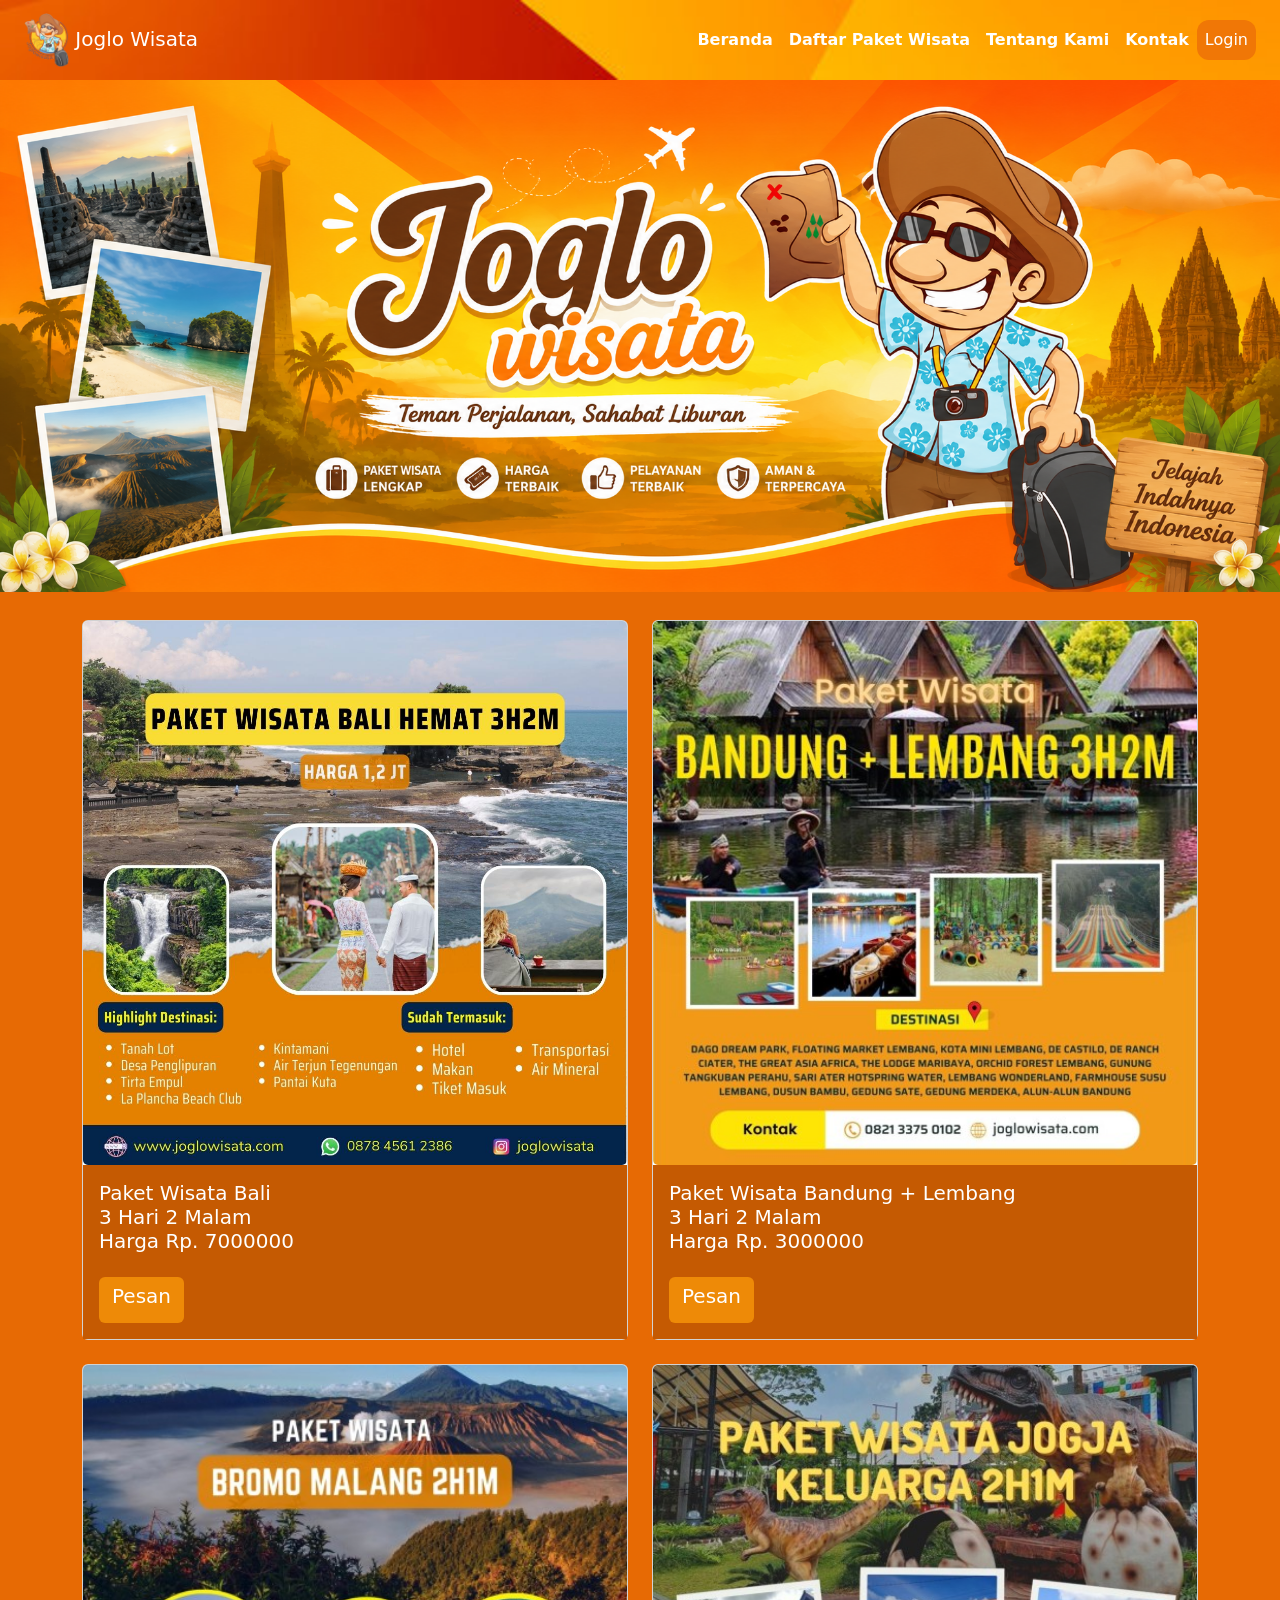
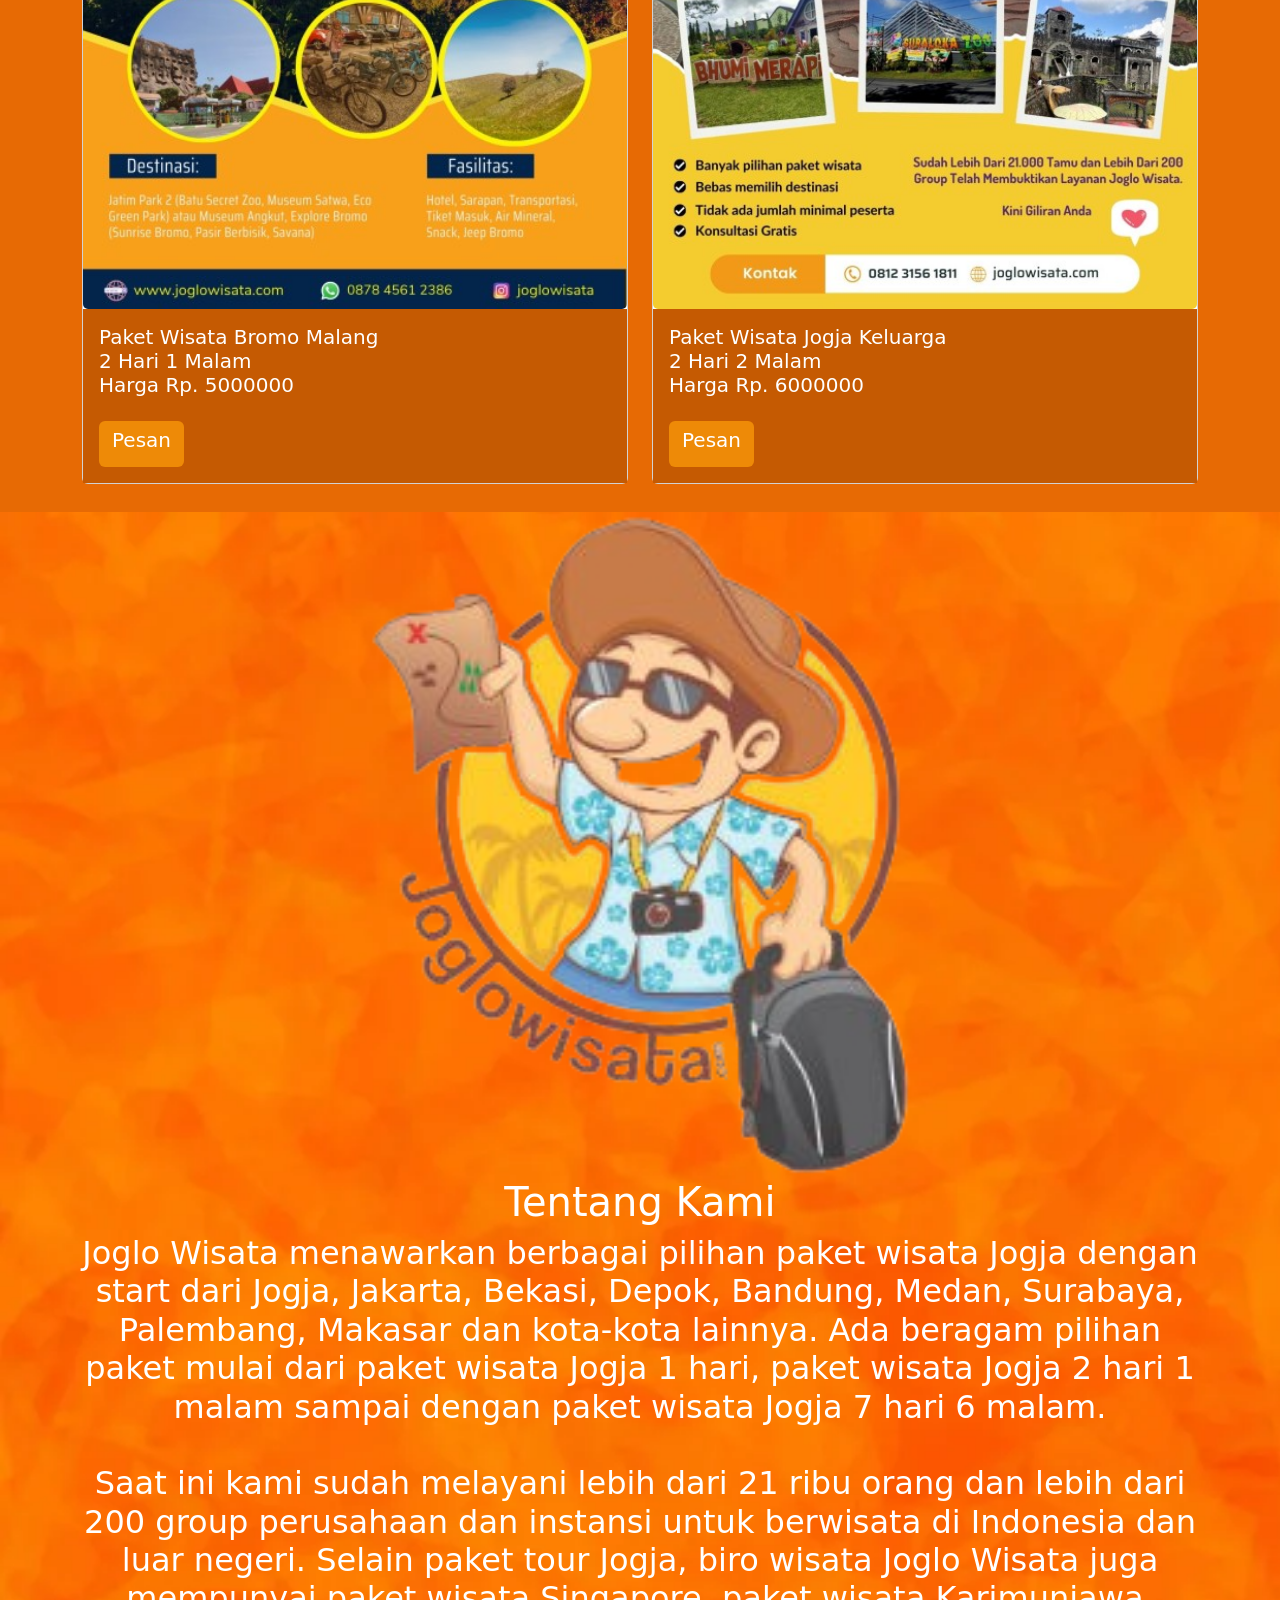
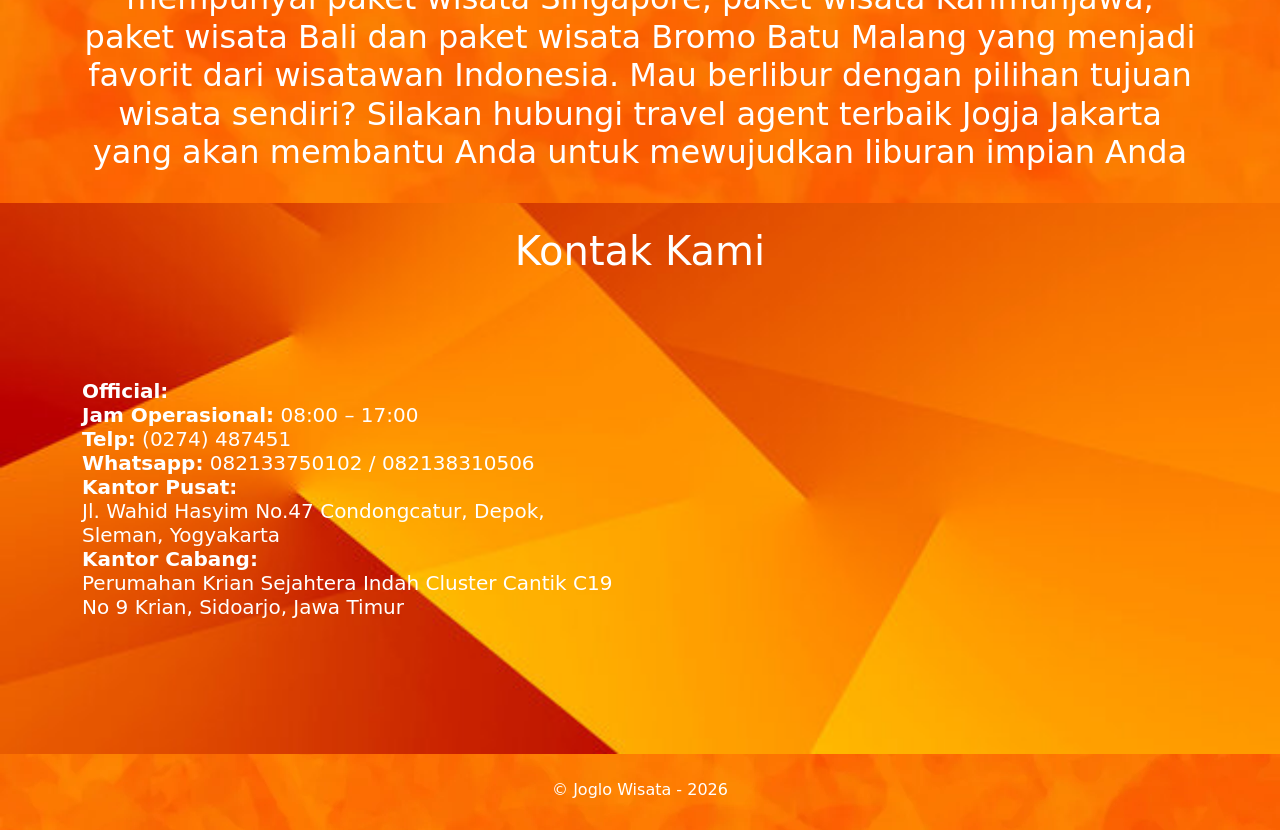
==== index.html @ c3d63bd6 "first commit" ====
<!DOCTYPE html>
<html lang="en">
<head>
    <meta charset="UTF-8">
    <meta name="viewport" content="width=device-width, initial-scale=1.0">
    <title>Joglo Wisata</title>
    <link rel="stylesheet" href="css/bootstrap.min.css">
    <link rel="stylesheet" type="text/css" href="assets/style.css">
</head>
<body>
    <nav class="navbar navbar-expand-lg sticky-top">
        <a class="navbar-brand mx-4" style="color: rgb(255, 255, 255);" href="#beranda">
            <img src="assets/logo.png" width="45px">
            Joglo Wisata
        </a>
        <button class="navbar-toggler mx-4" type="button" data-bs-toggle="collapse" data-bs-target="#navbarNav">
            <span class="navbar-toggler-icon"></span>
        </button>
        <div class="collapse navbar-collapse" id="navbarNav">
            <div class="navbar-nav ms-auto mx-4">
                <a class="nav-link text-white text-center" href="#beranda"><b>Beranda</b></a>
                <a class="nav-link text-white text-center" href="#paket"><b>Daftar Paket Wisata</b></a>
                <a class="nav-link text-white text-center" href="#tentang"><b>Tentang Kami</b></a>
                <a class="nav-link text-white text-center" href="#kontak"><b>Kontak</b></a>
                <a class="nav-link text-white text-center" href="login.html" style="background-color: rgb(240, 119, 6); border-radius: 12px;">Login</a>
            </div>
        </div>
    </nav>
    <section id="beranda">
        <img class="header-img" src="assets/header.png" alt="header">
    </section>
    <section id="paket" style="background-color: rgb(231, 106, 4);">
        <div class="container py-1">
            <div class="row align-items-center mb-4">
                <div class="col-md-6 mt-4">
                    <div class="card">
                        <img class="gambar-paket card-img" src="assets/Paket-Wisata-Bali.jpg" alt="paket bali">
                        <div class="card-body" style="background-color: rgb(197, 90, 2);">
                            <h5 class="card-title text-white mb-4">
                                Paket Wisata Bali <br>
                                3 Hari 2 Malam <br>
                                Harga Rp. 7000000 <br>
                            </h5>
                            <a class="btn" href="login.html" style="background-color: rgb(238, 138, 7);"><h5 class="text-white">Pesan</h5></a>
                        </div>
                    </div>
                </div>
                <div class="col-md-6 mt-4">
                    <div class="card">
                        <img class="gambar-paket card-img" src="assets/Paket-Wisata-Bandung.jpg" alt="paket bandung">
                        <div class="card-body" style="background-color: rgb(197, 90, 2);">
                            <h5 class="card-title text-white mb-4">
                                Paket Wisata Bandung + Lembang <br>
                                3 Hari 2 Malam <br>
                                Harga Rp. 3000000 <br>
                            </h5>
                            <a class="btn" href="login.html" style="background-color: rgb(238, 138, 7);"><h5 class="text-white">Pesan</h5></a>
                        </div>
                    </div>
                </div>
            </div>
            <div class="row align-items-center mb-4">
                <div class="col-md-6">
                    <div class="card">
                        <img class="gambar-paket card-img" src="assets/Paket-Wisata-Bromo.jpg" alt="paket bromo">
                        <div class="card-body" style="background-color: rgb(197, 90, 2);">
                            <h5 class="card-title text-white mb-4">
                                Paket Wisata Bromo Malang <br>
                                2 Hari 1 Malam <br>
                                Harga Rp. 5000000 <br>
                            </h5>
                            <a class="btn" href="login.html" style="background-color: rgb(238, 138, 7);"><h5 class="text-white">Pesan</h5></a>
                        </div>
                    </div>
                </div>
                <div class="col-md-6">
                    <div class="card">
                        <img class="gambar-paket card-img" src="assets/Paket-Wisata-Jogja.jpg" alt="paket jogja">
                        <div class="card-body" style="background-color: rgb(197, 90, 2);">
                            <h5 class="card-title text-white mb-4">
                                Paket Wisata Jogja Keluarga <br>
                                2 Hari 2 Malam <br>
                                Harga Rp. 6000000 <br>
                            </h5>
                            <a class="btn" href="login.html" style="background-color: rgb(238, 138, 7);"><h5 class="text-white">Pesan</h5></a>
                        </div>
                    </div>
                </div>
            </div>
        </div>
    </section>
    <section id="tentang" style="background-image: url(assets/orange-background.webp); background-size: cover;">
        <div class="container">
            <div class="row align-items-center">
                <div class="col-md-6 mx-auto text-center">
                    <img src="assets/logo.png" class="logo" alt="logo">
                </div>
            </div>
            <div class="row pb-4">
                <h1 class="text-white text-center">Tentang Kami</h1>
                <h2 class="text-white" style="text-align: center;">
                    Joglo Wisata menawarkan berbagai pilihan paket wisata Jogja dengan start dari Jogja, Jakarta, Bekasi, Depok, Bandung, Medan, Surabaya, Palembang, Makasar dan kota-kota lainnya. Ada beragam pilihan paket mulai dari paket wisata Jogja 1 hari, paket wisata Jogja 2 hari 1 malam sampai dengan paket wisata Jogja 7 hari 6 malam.<br><br>
                    Saat ini kami sudah melayani lebih dari 21 ribu orang dan lebih dari 200 group perusahaan dan instansi untuk berwisata di Indonesia dan luar negeri.
                    Selain paket tour Jogja, biro wisata Joglo Wisata juga mempunyai paket wisata Singapore, paket wisata Karimunjawa, paket wisata Bali dan paket wisata Bromo Batu Malang yang menjadi favorit dari wisatawan Indonesia.
                    Mau berlibur dengan pilihan tujuan wisata sendiri? Silakan hubungi travel agent terbaik Jogja Jakarta yang akan membantu Anda untuk mewujudkan liburan impian Anda
                </h2>
            </div>
        </div>
    </section>
    <section class="kontak" id="kontak">
        <div class="container">
            <div class="row">
                <h1 class="text-white text-center my-4">Kontak Kami</h1>
            </div>
            <div class="row align-items-center mb-5">
                <div class="col-md-6">
                    <h5 class="text-white">
                        <b>Official:</b> <br>
                        <b>Jam Operasional:</b> 08:00 – 17:00 <br>
                        <b>Telp:</b> (0274) 487451 <br>
                        <b>Whatsapp:</b> 082133750102 / 082138310506 <br>
                        <b>Kantor Pusat:</b> <br>
                        Jl. Wahid Hasyim No.47 Condongcatur, Depok, Sleman, Yogyakarta <br>
                        <b>Kantor Cabang:</b> <br>
                        Perumahan Krian Sejahtera Indah Cluster Cantik C19 No 9 Krian, Sidoarjo, Jawa Timur <br>
                    </h5>
                </div>
                <div class="col-md-6">
                    <div class="maps">
                        <iframe src="https://www.google.com/maps/embed?pb=!1m18!1m12!1m3!1d3953.270070431482!2d110.4038471!3d-7.7611566000000005!2m3!1f0!2f0!3f0!3m2!1i1024!2i768!4f13.1!3m3!1m2!1s0x2e7a599860b512bb%3A0xad5c35813c5fd3d1!2sJoglo%20Wisata!5e0!3m2!1sen!2sid!4v1778480409929!5m2!1sen!2sid" loading="lazy"></iframe>
                    </div>
                </div>
            </div>
        </div>
    </section>
    <footer class="text-white py-4" style="background-image: url(assets/orange-background.webp);">
        <div class="container text-center">
            <p class="mb-1">&copy; Joglo Wisata - 2026</p>
        </div>
    </footer>
    <script src="js/bootstrap.bundle.min.js"></script>
</body>
</html>
---- assets/style.css ----
nav {
    background-image: url(header.jpg);
    background-position: bottom left;
    background-size: cover;
    height: 80px;
    display: block;
    align-items: center;
    background-color: rgb(255, 136, 0);
}
.gambar-paket {
    width: 100%;
}
.logo {
    width: 100%;
    object-fit: cover;
    height: 100%;
    display: flex;
}
.kontak {
    background-image: url(header.jpg);
    background-size: cover;
    background-position: bottom center;
    height: 100%;
    display: flex;
    align-items: center;
    color: white;
    padding: 0 50px;
}
.maps iframe{
    width: 100%;
    height: 100%;
    min-height: 400px;
}
.fullscreen {
    min-height: 84vh;
}
.form-control {
    background-color: rgb(165, 88, 0);
}
.header-img {
    width: 100%;
    height: auto;
    display: block;
}
.navbar-toggler {
    border: 1px solid white;
}
@media (max-width: 991px) {
    .navbar-collapse {
        background-color: rgba(143, 55, 20, 0.95);
        padding: 15px;
        margin-top: 10px;
        border-radius: 10px;
    }
}
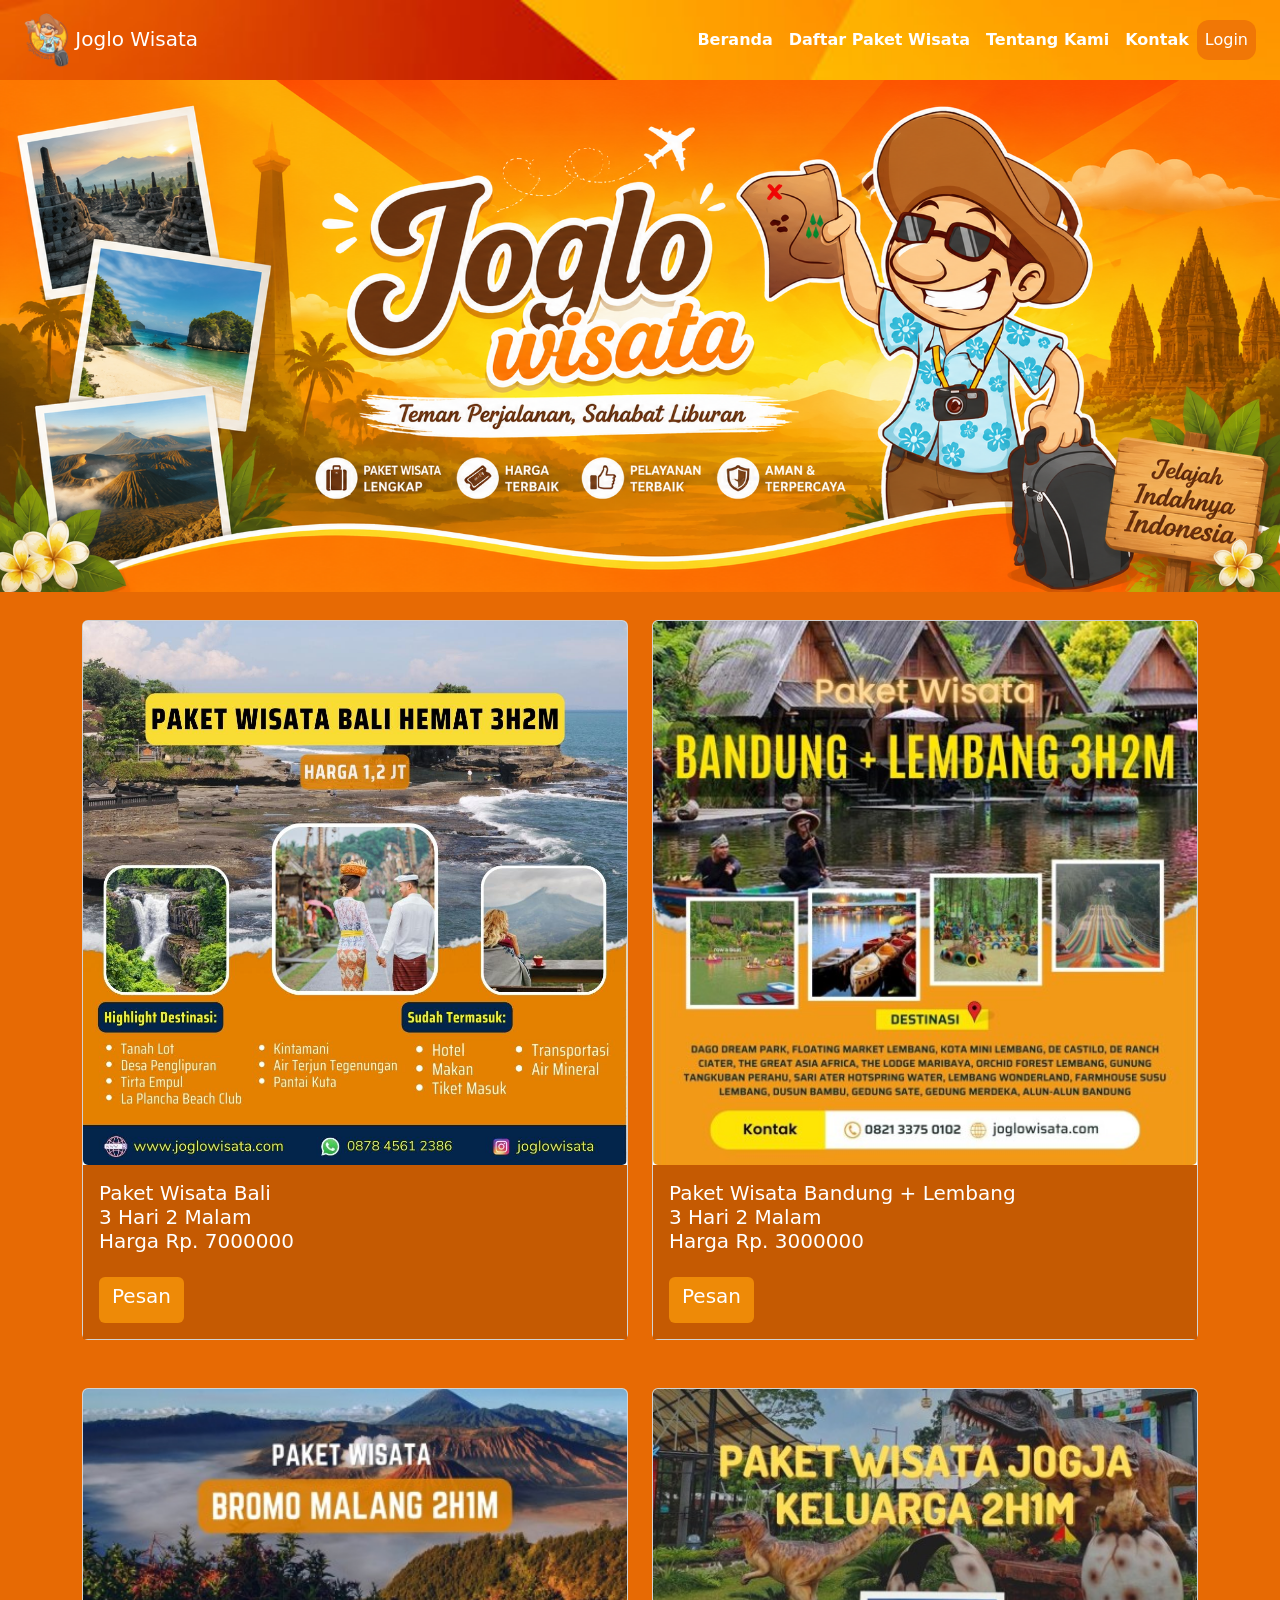
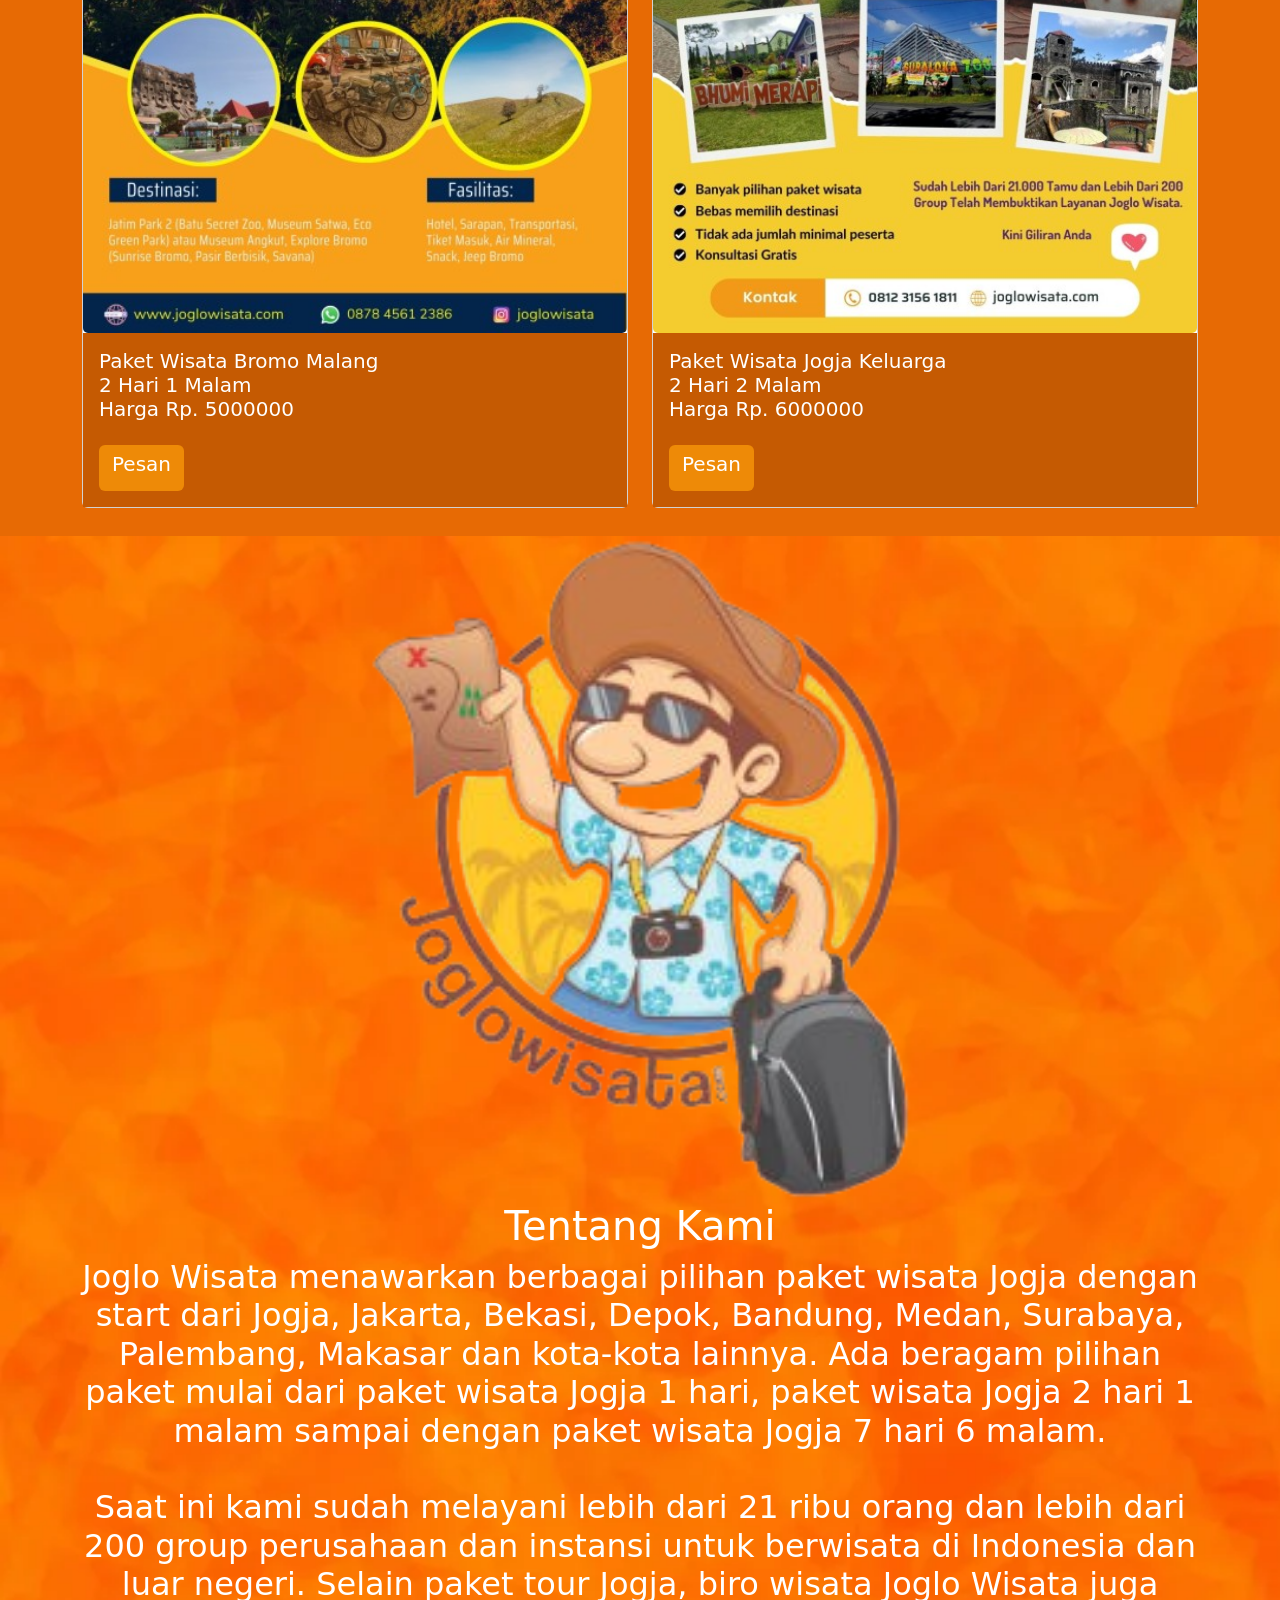
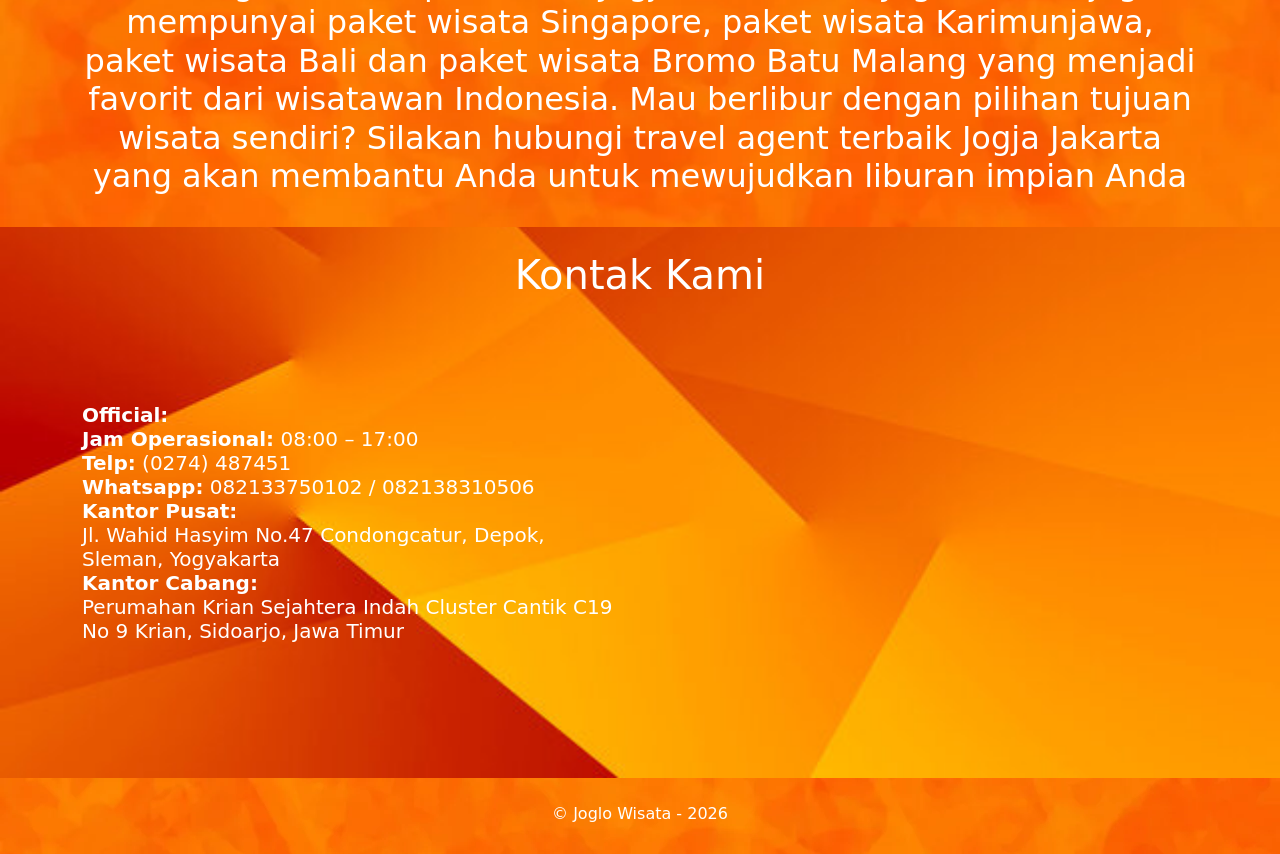
==== commit e29bba37: "fix visual mobile" ====
--- a/index.html
+++ b/index.html
@@ -60,7 +60,7 @@
                 </div>
             </div>
             <div class="row align-items-center mb-4">
-                <div class="col-md-6">
+                <div class="col-md-6 mt-4">
                     <div class="card">
                         <img class="gambar-paket card-img" src="assets/Paket-Wisata-Bromo.jpg" alt="paket bromo">
                         <div class="card-body" style="background-color: rgb(197, 90, 2);">
@@ -73,7 +73,7 @@
                         </div>
                     </div>
                 </div>
-                <div class="col-md-6">
+                <div class="col-md-6 mt-4">
                     <div class="card">
                         <img class="gambar-paket card-img" src="assets/Paket-Wisata-Jogja.jpg" alt="paket jogja">
                         <div class="card-body" style="background-color: rgb(197, 90, 2);">
